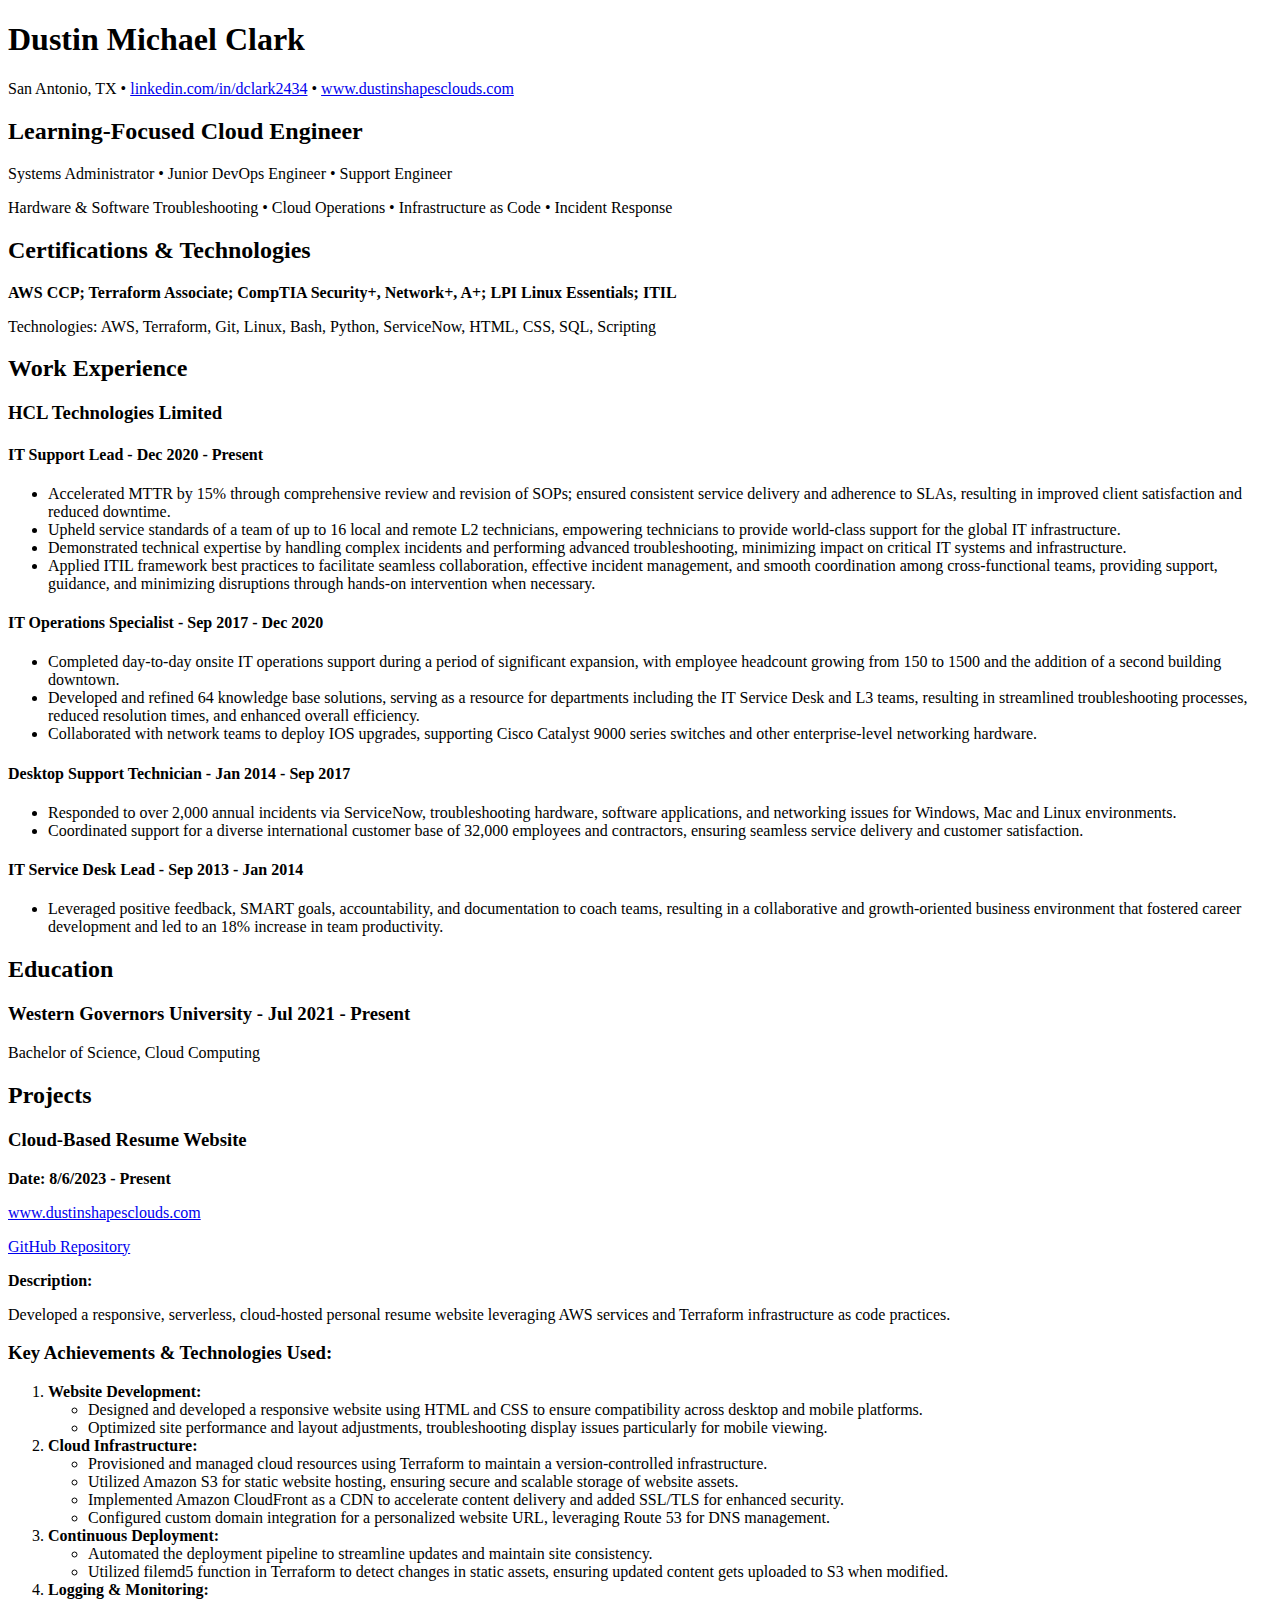
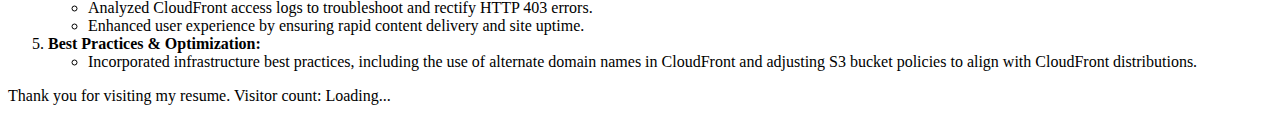
==== index.html @ 1f14fc06 "Update index.html" ====
<!DOCTYPE html>
<html lang="en">

<head>
    <meta charset="UTF-8">
    <meta name="viewport" content="width=device-width, initial-scale=1.0">
    <title>Dustin Michael Clark - Resume</title>
    <link rel="stylesheet" href="index.css">
</head>


<body>
    <div class="container">
        <main>
    <header>
        <h1>Dustin Michael Clark</h1>
        <p>San Antonio, TX • <a href="https://linkedin.com/in/dclark2434">linkedin.com/in/dclark2434</a> • <a href="https://www.dustinshapesclouds.com">www.dustinshapesclouds.com</a></p> 
    </header>

    <section class="centered-section">
        <h2>Learning-Focused Cloud Engineer</h2>
        <p>Systems Administrator • Junior DevOps Engineer • Support Engineer</p>
        <p>Hardware & Software Troubleshooting • Cloud Operations • Infrastructure as Code • Incident Response</p>
    </section>

    <section>
        <h2>Certifications & Technologies</h2>
        <b><p>AWS CCP; Terraform Associate; CompTIA Security+, Network+, A+; LPI Linux Essentials; ITIL</p></b>
        <p>Technologies: AWS, Terraform, Git, Linux, Bash, Python, ServiceNow, HTML, CSS, SQL, Scripting</p>
    </section>

    <section>
        <h2>Work Experience</h2>
        
        <h3>HCL Technologies Limited</h3>
        
        <h4>IT Support Lead - Dec 2020 - Present</h4>
        <ul>
            <li>Accelerated MTTR by 15% through comprehensive review and revision of SOPs; ensured consistent service delivery and adherence to SLAs, resulting in improved client satisfaction and reduced downtime.</li>
            <li>Upheld service standards of a team of up to 16 local and remote L2 technicians, empowering technicians to provide world-class support for the global IT infrastructure.</li>
            <li>Demonstrated technical expertise by handling complex incidents and performing advanced troubleshooting, minimizing impact on critical IT systems and infrastructure.</li>
            <li>Applied ITIL framework best practices to facilitate seamless collaboration, effective incident management, and smooth coordination among cross-functional teams, providing support, guidance, and minimizing disruptions through hands-on intervention when necessary.</li>
        </ul>
        
        <h4>IT Operations Specialist - Sep 2017 - Dec 2020</h4>
        <ul>
            <li>Completed day-to-day onsite IT operations support during a period of significant expansion, with employee headcount growing from 150 to 1500 and the addition of a second building downtown.</li>
            <li>Developed and refined 64 knowledge base solutions, serving as a resource for departments including the IT Service Desk and L3 teams, resulting in streamlined troubleshooting processes, reduced resolution times, and enhanced overall efficiency.</li>
            <li>Collaborated with network teams to deploy IOS upgrades, supporting Cisco Catalyst 9000 series switches and other enterprise-level networking hardware.</li>
        </ul>

        <h4>Desktop Support Technician - Jan 2014 - Sep 2017</h4>
        <ul>
            <li>Responded to over 2,000 annual incidents via ServiceNow, troubleshooting hardware, software applications, and networking issues for Windows, Mac and Linux environments.</li>
            <li>Coordinated support for a diverse international customer base of 32,000 employees and contractors, ensuring seamless service delivery and customer satisfaction.</li>
        </ul>

        <h4>IT Service Desk Lead - Sep 2013 - Jan 2014</h4>
        <ul>
            <li>Leveraged positive feedback, SMART goals, accountability, and documentation to coach teams, resulting in a collaborative and growth-oriented business environment that fostered career development and led to an 18% increase in team productivity.</li>
        </ul>
    </section>

    <section>
        <h2>Education</h2>
        <h3>Western Governors University - Jul 2021 - Present</h3>
        <p>Bachelor of Science, Cloud Computing</p>
    </section>

    <section>
        <h2>Projects</h2>
        <h3>Cloud-Based Resume Website</h3>
        <p><strong>Date: 8/6/2023 - Present</strong></p>
        <p><a href="https://www.dustinshapesclouds.com">www.dustinshapesclouds.com</a></p>
        <p><a href="https://github.com/Dclark2434/resume-website" target="_blank">GitHub Repository</a></p>
        
        <p><strong>Description:</strong></p>
        <p>Developed a responsive, serverless, cloud-hosted personal resume website leveraging AWS services and Terraform infrastructure as code practices.</p>
    
        <h3>Key Achievements & Technologies Used:</h3>
        <ol>
            <li>
                <strong>Website Development:</strong>
                <ul>
                    <li>Designed and developed a responsive website using HTML and CSS to ensure compatibility across desktop and mobile platforms.</li>
                    <li>Optimized site performance and layout adjustments, troubleshooting display issues particularly for mobile viewing.</li>
                </ul>
            </li>
            <li>
                <strong>Cloud Infrastructure:</strong>
                <ul>
                    <li>Provisioned and managed cloud resources using Terraform to maintain a version-controlled infrastructure.</li>
                    <li>Utilized Amazon S3 for static website hosting, ensuring secure and scalable storage of website assets.</li>
                    <li>Implemented Amazon CloudFront as a CDN to accelerate content delivery and added SSL/TLS for enhanced security.</li>
                    <li>Configured custom domain integration for a personalized website URL, leveraging Route 53 for DNS management.</li>
                </ul>
            </li>
            <li>
                <strong>Continuous Deployment:</strong>
                <ul>
                    <li>Automated the deployment pipeline to streamline updates and maintain site consistency.</li>
                    <li>Utilized filemd5 function in Terraform to detect changes in static assets, ensuring updated content gets uploaded to S3 when modified.</li>
                </ul>
            </li>
            <li>
                <strong>Logging & Monitoring:</strong>
                <ul>
                    <li>Analyzed CloudFront access logs to troubleshoot and rectify HTTP 403 errors.</li>
                    <li>Enhanced user experience by ensuring rapid content delivery and site uptime.</li>
                </ul>
            </li>
            <li>
                <strong>Best Practices & Optimization:</strong>
                <ul>
                    <li>Incorporated infrastructure best practices, including the use of alternate domain names in CloudFront and adjusting S3 bucket policies to align with CloudFront distributions.</li>
                </ul>
            </li>
        </ol>
    </section>

    <footer>
        <p>Thank you for visiting my resume. Visitor count: <span id="visitorCount">Loading...</span></p>
    </footer>

    <!-- space for future visitor counter script -->
    <script src="scripts.js"></script>
</main>
</div>
</body>

</html>
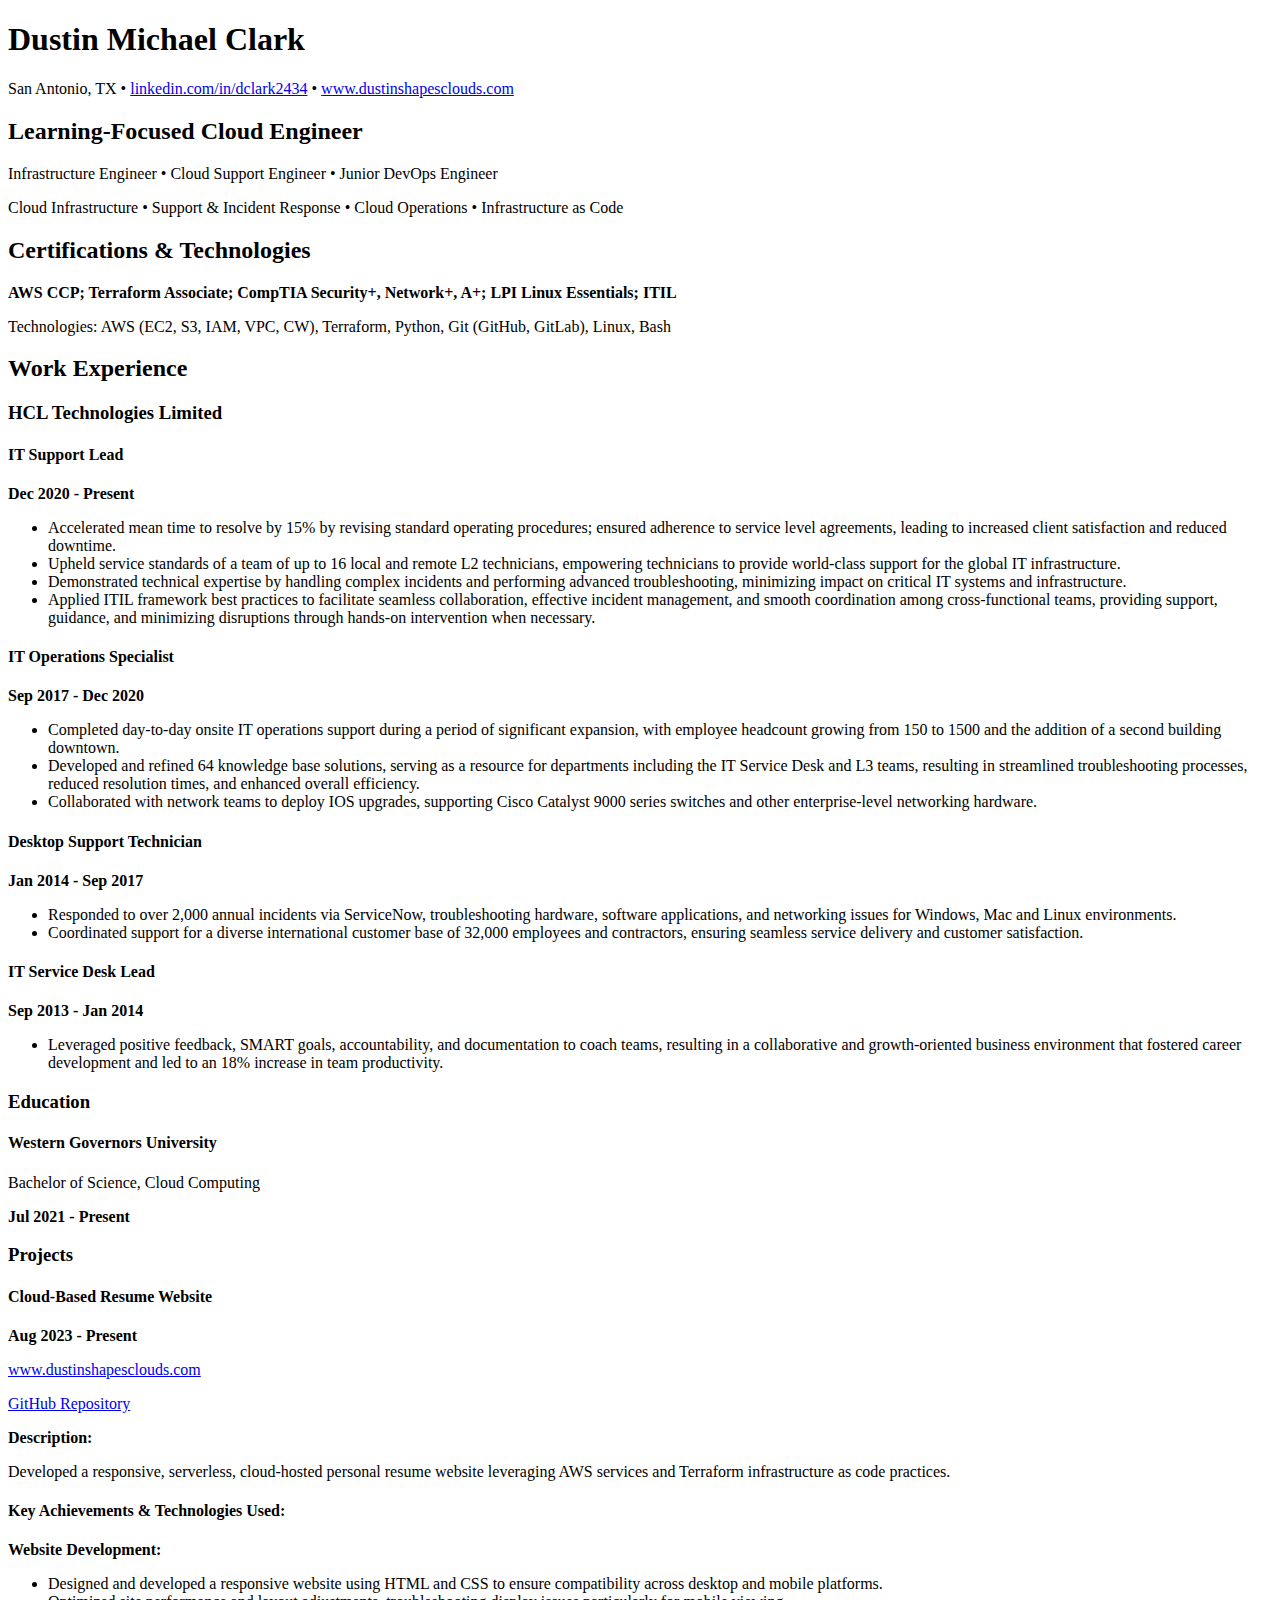
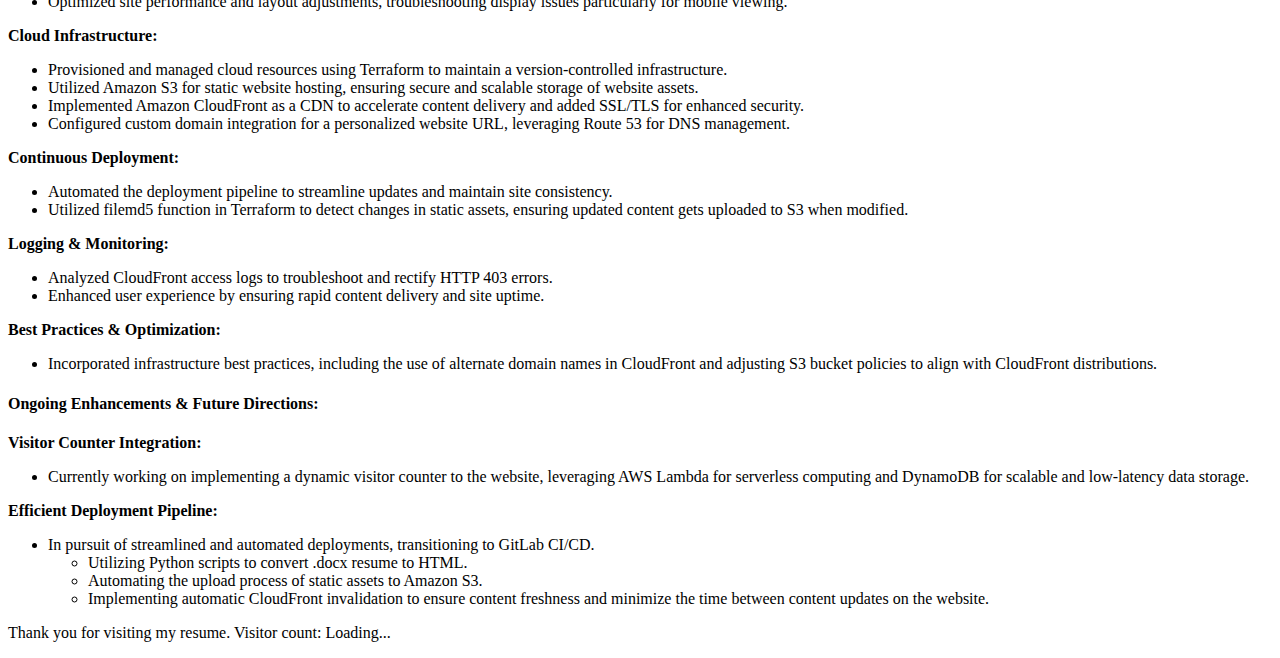
==== commit 1da3275a: "updated" ====
--- a/index.html
+++ b/index.html
@@ -19,14 +19,14 @@
 
     <section class="centered-section">
         <h2>Learning-Focused Cloud Engineer</h2>
-        <p>Systems Administrator • Junior DevOps Engineer • Support Engineer</p>
-        <p>Hardware & Software Troubleshooting • Cloud Operations • Infrastructure as Code • Incident Response</p>
+        <p>Infrastructure Engineer • Cloud Support Engineer • Junior DevOps Engineer</p>
+        <p>Cloud Infrastructure • Support & Incident Response • Cloud Operations • Infrastructure as Code</p>
     </section>
 
     <section>
         <h2>Certifications & Technologies</h2>
         <b><p>AWS CCP; Terraform Associate; CompTIA Security+, Network+, A+; LPI Linux Essentials; ITIL</p></b>
-        <p>Technologies: AWS, Terraform, Git, Linux, Bash, Python, ServiceNow, HTML, CSS, SQL, Scripting</p>
+        <p>Technologies: AWS (EC2, S3, IAM, VPC, CW), Terraform, Python, Git (GitHub, GitLab), Linux, Bash</p>
     </section>
 
     <section>
@@ -34,96 +34,115 @@
         
         <h3>HCL Technologies Limited</h3>
         
-        <h4>IT Support Lead - Dec 2020 - Present</h4>
+        <div class="job-entry">
+            <h4>IT Support Lead</h4>
+            <span class="job-date"><strong>Dec 2020 - Present</strong></span>
+        </div>
         <ul>
-            <li>Accelerated MTTR by 15% through comprehensive review and revision of SOPs; ensured consistent service delivery and adherence to SLAs, resulting in improved client satisfaction and reduced downtime.</li>
+            <li>Accelerated mean time to resolve by 15% by revising standard operating procedures; ensured adherence to service level agreements, leading to increased client satisfaction and reduced downtime.</li>
             <li>Upheld service standards of a team of up to 16 local and remote L2 technicians, empowering technicians to provide world-class support for the global IT infrastructure.</li>
             <li>Demonstrated technical expertise by handling complex incidents and performing advanced troubleshooting, minimizing impact on critical IT systems and infrastructure.</li>
             <li>Applied ITIL framework best practices to facilitate seamless collaboration, effective incident management, and smooth coordination among cross-functional teams, providing support, guidance, and minimizing disruptions through hands-on intervention when necessary.</li>
         </ul>
-        
-        <h4>IT Operations Specialist - Sep 2017 - Dec 2020</h4>
+        <div class="job-entry">
+            <h4>IT Operations Specialist</h4>
+            <span class="job-date"><strong>Sep 2017 - Dec 2020</strong></span>
+        </div>
         <ul>
             <li>Completed day-to-day onsite IT operations support during a period of significant expansion, with employee headcount growing from 150 to 1500 and the addition of a second building downtown.</li>
             <li>Developed and refined 64 knowledge base solutions, serving as a resource for departments including the IT Service Desk and L3 teams, resulting in streamlined troubleshooting processes, reduced resolution times, and enhanced overall efficiency.</li>
             <li>Collaborated with network teams to deploy IOS upgrades, supporting Cisco Catalyst 9000 series switches and other enterprise-level networking hardware.</li>
         </ul>
-
-        <h4>Desktop Support Technician - Jan 2014 - Sep 2017</h4>
+        <div class="job-entry">
+            <h4>Desktop Support Technician</h4>
+            <span class="job-date"><strong>Jan 2014 - Sep 2017</strong></span>
+        </div>
         <ul>
             <li>Responded to over 2,000 annual incidents via ServiceNow, troubleshooting hardware, software applications, and networking issues for Windows, Mac and Linux environments.</li>
             <li>Coordinated support for a diverse international customer base of 32,000 employees and contractors, ensuring seamless service delivery and customer satisfaction.</li>
         </ul>
-
-        <h4>IT Service Desk Lead - Sep 2013 - Jan 2014</h4>
+        <div class="job-entry">
+            <h4>IT Service Desk Lead</h4>
+            <span class="job-date"><strong>Sep 2013 - Jan 2014</strong></span>
+        </div>
         <ul>
             <li>Leveraged positive feedback, SMART goals, accountability, and documentation to coach teams, resulting in a collaborative and growth-oriented business environment that fostered career development and led to an 18% increase in team productivity.</li>
         </ul>
     </section>
 
     <section>
-        <h2>Education</h2>
-        <h3>Western Governors University - Jul 2021 - Present</h3>
-        <p>Bachelor of Science, Cloud Computing</p>
+        <h3>Education</h3>
+        <div class="education-entry">
+            <div>
+                <h4>Western Governors University</h4>
+                <p>Bachelor of Science, Cloud Computing</p>
+            </div>
+            <strong class="education-date">Jul 2021 - Present</strong>
+        </div>
     </section>
 
     <section>
-        <h2>Projects</h2>
-        <h3>Cloud-Based Resume Website</h3>
-        <p><strong>Date: 8/6/2023 - Present</strong></p>
+        <h3>Projects</h3>
+        
+        <div class="job-entry">
+        <h4>Cloud-Based Resume Website</h4>
+        <span class="job-date"><strong>Aug 2023 - Present</strong></span>
+        </div>
         <p><a href="https://www.dustinshapesclouds.com">www.dustinshapesclouds.com</a></p>
         <p><a href="https://github.com/Dclark2434/resume-website" target="_blank">GitHub Repository</a></p>
-        
+    
         <p><strong>Description:</strong></p>
         <p>Developed a responsive, serverless, cloud-hosted personal resume website leveraging AWS services and Terraform infrastructure as code practices.</p>
     
-        <h3>Key Achievements & Technologies Used:</h3>
-        <ol>
-            <li>
-                <strong>Website Development:</strong>
+        <h4>Key Achievements & Technologies Used:</h4>
+        <p><strong>Website Development:</strong></p>
+            <ul>
+                <li>Designed and developed a responsive website using HTML and CSS to ensure compatibility across desktop and mobile platforms.</li>
+                <li>Optimized site performance and layout adjustments, troubleshooting display issues particularly for mobile viewing.</li>
+            </ul>
+        <p><strong>Cloud Infrastructure:</strong></p>
+            <ul>
+                <li>Provisioned and managed cloud resources using Terraform to maintain a version-controlled infrastructure.</li>
+                <li>Utilized Amazon S3 for static website hosting, ensuring secure and scalable storage of website assets.</li>
+                <li>Implemented Amazon CloudFront as a CDN to accelerate content delivery and added SSL/TLS for enhanced security.</li>
+                <li>Configured custom domain integration for a personalized website URL, leveraging Route 53 for DNS management.</li>
+            </ul>
+        <p><strong>Continuous Deployment:</strong></p>
+            <ul>
+                <li>Automated the deployment pipeline to streamline updates and maintain site consistency.</li>
+                <li>Utilized filemd5 function in Terraform to detect changes in static assets, ensuring updated content gets uploaded to S3 when modified.</li>
+            </ul>
+        <p><strong>Logging & Monitoring:</strong></p>
+            <ul>
+                <li>Analyzed CloudFront access logs to troubleshoot and rectify HTTP 403 errors.</li>
+                <li>Enhanced user experience by ensuring rapid content delivery and site uptime.</li>
+            </ul>
+        <p><strong>Best Practices & Optimization:</strong></p>
+            <ul>
+                <li>Incorporated infrastructure best practices, including the use of alternate domain names in CloudFront and adjusting S3 bucket policies to align with CloudFront distributions.</li>
+            </ul>
+            <h4>Ongoing Enhancements & Future Directions:</h4>
+            <p><strong>Visitor Counter Integration:</strong></p>
+            <ul>
+                <li>Currently working on implementing a dynamic visitor counter to the website, leveraging AWS Lambda for serverless computing and DynamoDB for scalable and low-latency data storage.</li>
+            </ul>
+        
+            <p><strong>Efficient Deployment Pipeline:</strong></p>
+            <ul>
+                <li>In pursuit of streamlined and automated deployments, transitioning to GitLab CI/CD.</li>
                 <ul>
-                    <li>Designed and developed a responsive website using HTML and CSS to ensure compatibility across desktop and mobile platforms.</li>
-                    <li>Optimized site performance and layout adjustments, troubleshooting display issues particularly for mobile viewing.</li>
+                    <li>Utilizing Python scripts to convert .docx resume to HTML.</li>
+                    <li>Automating the upload process of static assets to Amazon S3.</li>
+                    <li>Implementing automatic CloudFront invalidation to ensure content freshness and minimize the time between content updates on the website.</li>
                 </ul>
-            </li>
-            <li>
-                <strong>Cloud Infrastructure:</strong>
-                <ul>
-                    <li>Provisioned and managed cloud resources using Terraform to maintain a version-controlled infrastructure.</li>
-                    <li>Utilized Amazon S3 for static website hosting, ensuring secure and scalable storage of website assets.</li>
-                    <li>Implemented Amazon CloudFront as a CDN to accelerate content delivery and added SSL/TLS for enhanced security.</li>
-                    <li>Configured custom domain integration for a personalized website URL, leveraging Route 53 for DNS management.</li>
-                </ul>
-            </li>
-            <li>
-                <strong>Continuous Deployment:</strong>
-                <ul>
-                    <li>Automated the deployment pipeline to streamline updates and maintain site consistency.</li>
-                    <li>Utilized filemd5 function in Terraform to detect changes in static assets, ensuring updated content gets uploaded to S3 when modified.</li>
-                </ul>
-            </li>
-            <li>
-                <strong>Logging & Monitoring:</strong>
-                <ul>
-                    <li>Analyzed CloudFront access logs to troubleshoot and rectify HTTP 403 errors.</li>
-                    <li>Enhanced user experience by ensuring rapid content delivery and site uptime.</li>
-                </ul>
-            </li>
-            <li>
-                <strong>Best Practices & Optimization:</strong>
-                <ul>
-                    <li>Incorporated infrastructure best practices, including the use of alternate domain names in CloudFront and adjusting S3 bucket policies to align with CloudFront distributions.</li>
-                </ul>
-            </li>
-        </ol>
+            </ul>
     </section>
 
     <footer>
         <p>Thank you for visiting my resume. Visitor count: <span id="visitorCount">Loading...</span></p>
     </footer>
 
-    <!-- space for future visitor counter script -->
-    <script src="scripts.js"></script>
+    <script src="index.js"></script>
 </main>
 </div>
 </body>
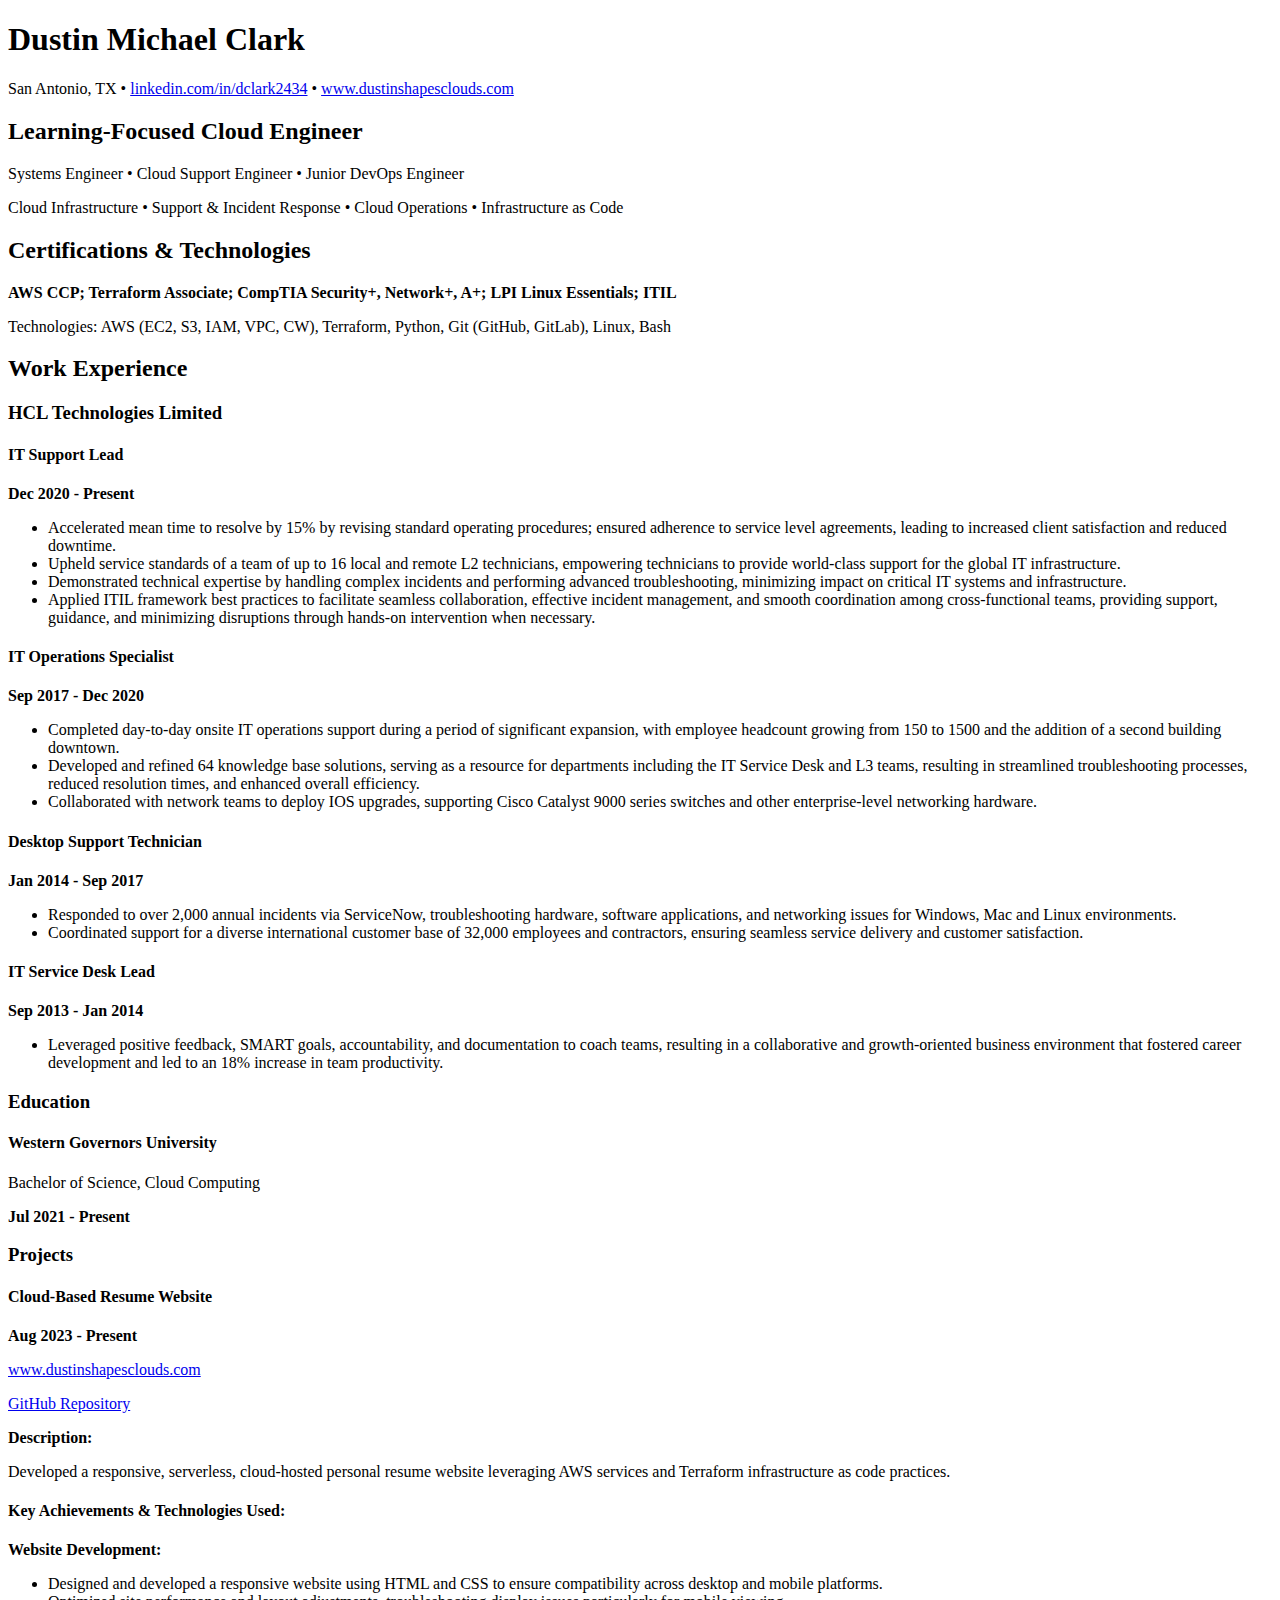
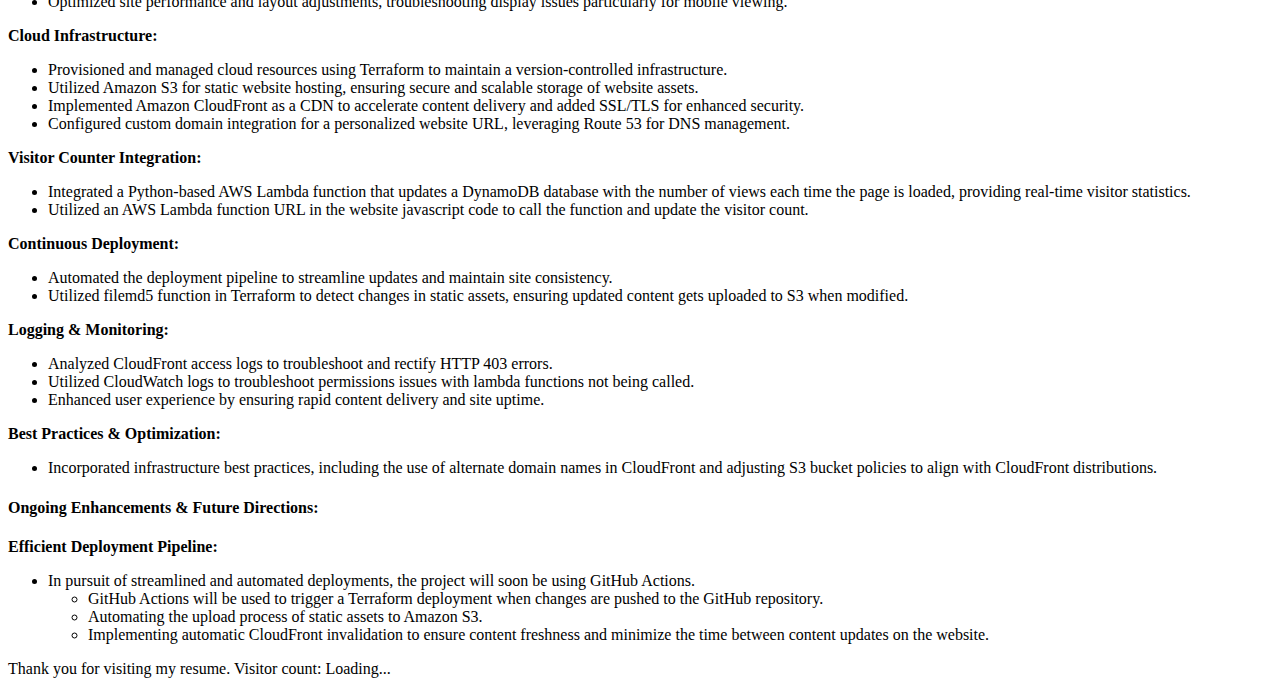
==== commit 9e504256: "updated content" ====
--- a/index.html
+++ b/index.html
@@ -14,18 +14,18 @@
         <main>
     <header>
         <h1>Dustin Michael Clark</h1>
-        <p>San Antonio, TX • <a href="https://linkedin.com/in/dclark2434">linkedin.com/in/dclark2434</a> • <a href="https://www.dustinshapesclouds.com">www.dustinshapesclouds.com</a></p> 
+        <p>San Antonio, TX • <a href="https://linkedin.com/in/dclark2434" target="_blank">linkedin.com/in/dclark2434</a> • <a href="https://www.dustinshapesclouds.com">www.dustinshapesclouds.com</a></p> 
     </header>
 
     <section class="centered-section">
         <h2>Learning-Focused Cloud Engineer</h2>
-        <p>Infrastructure Engineer • Cloud Support Engineer • Junior DevOps Engineer</p>
+        <p>Systems Engineer • Cloud Support Engineer • Junior DevOps Engineer</p>
         <p>Cloud Infrastructure • Support & Incident Response • Cloud Operations • Infrastructure as Code</p>
     </section>
 
     <section>
         <h2>Certifications & Technologies</h2>
-        <b><p>AWS CCP; Terraform Associate; CompTIA Security+, Network+, A+; LPI Linux Essentials; ITIL</p></b>
+        <p><strong>AWS CCP; Terraform Associate; CompTIA Security+, Network+, A+; LPI Linux Essentials; ITIL</strong></p>
         <p>Technologies: AWS (EC2, S3, IAM, VPC, CW), Terraform, Python, Git (GitHub, GitLab), Linux, Bash</p>
     </section>
 
@@ -107,6 +107,11 @@
                 <li>Implemented Amazon CloudFront as a CDN to accelerate content delivery and added SSL/TLS for enhanced security.</li>
                 <li>Configured custom domain integration for a personalized website URL, leveraging Route 53 for DNS management.</li>
             </ul>
+        <p><strong>Visitor Counter Integration:</strong></p>
+            <ul>
+                <li>Integrated a Python-based AWS Lambda function that updates a DynamoDB database with the number of views each time the page is loaded, providing real-time visitor statistics.</li>
+                <li>Utilized an AWS Lambda function URL in the website javascript code to call the function and update the visitor count.</li>
+            </ul>    
         <p><strong>Continuous Deployment:</strong></p>
             <ul>
                 <li>Automated the deployment pipeline to streamline updates and maintain site consistency.</li>
@@ -115,23 +120,21 @@
         <p><strong>Logging & Monitoring:</strong></p>
             <ul>
                 <li>Analyzed CloudFront access logs to troubleshoot and rectify HTTP 403 errors.</li>
+                <li>Utilized CloudWatch logs to troubleshoot permissions issues with lambda functions not being called.</li>
                 <li>Enhanced user experience by ensuring rapid content delivery and site uptime.</li>
             </ul>
         <p><strong>Best Practices & Optimization:</strong></p>
             <ul>
                 <li>Incorporated infrastructure best practices, including the use of alternate domain names in CloudFront and adjusting S3 bucket policies to align with CloudFront distributions.</li>
             </ul>
+
             <h4>Ongoing Enhancements & Future Directions:</h4>
-            <p><strong>Visitor Counter Integration:</strong></p>
-            <ul>
-                <li>Currently working on implementing a dynamic visitor counter to the website, leveraging AWS Lambda for serverless computing and DynamoDB for scalable and low-latency data storage.</li>
-            </ul>
-        
+
             <p><strong>Efficient Deployment Pipeline:</strong></p>
             <ul>
-                <li>In pursuit of streamlined and automated deployments, transitioning to GitLab CI/CD.</li>
+                <li>In pursuit of streamlined and automated deployments, the project will soon be using GitHub Actions.</li>
                 <ul>
-                    <li>Utilizing Python scripts to convert .docx resume to HTML.</li>
+                    <li>GitHub Actions will be used to trigger a Terraform deployment when changes are pushed to the GitHub repository.</li>
                     <li>Automating the upload process of static assets to Amazon S3.</li>
                     <li>Implementing automatic CloudFront invalidation to ensure content freshness and minimize the time between content updates on the website.</li>
                 </ul>
